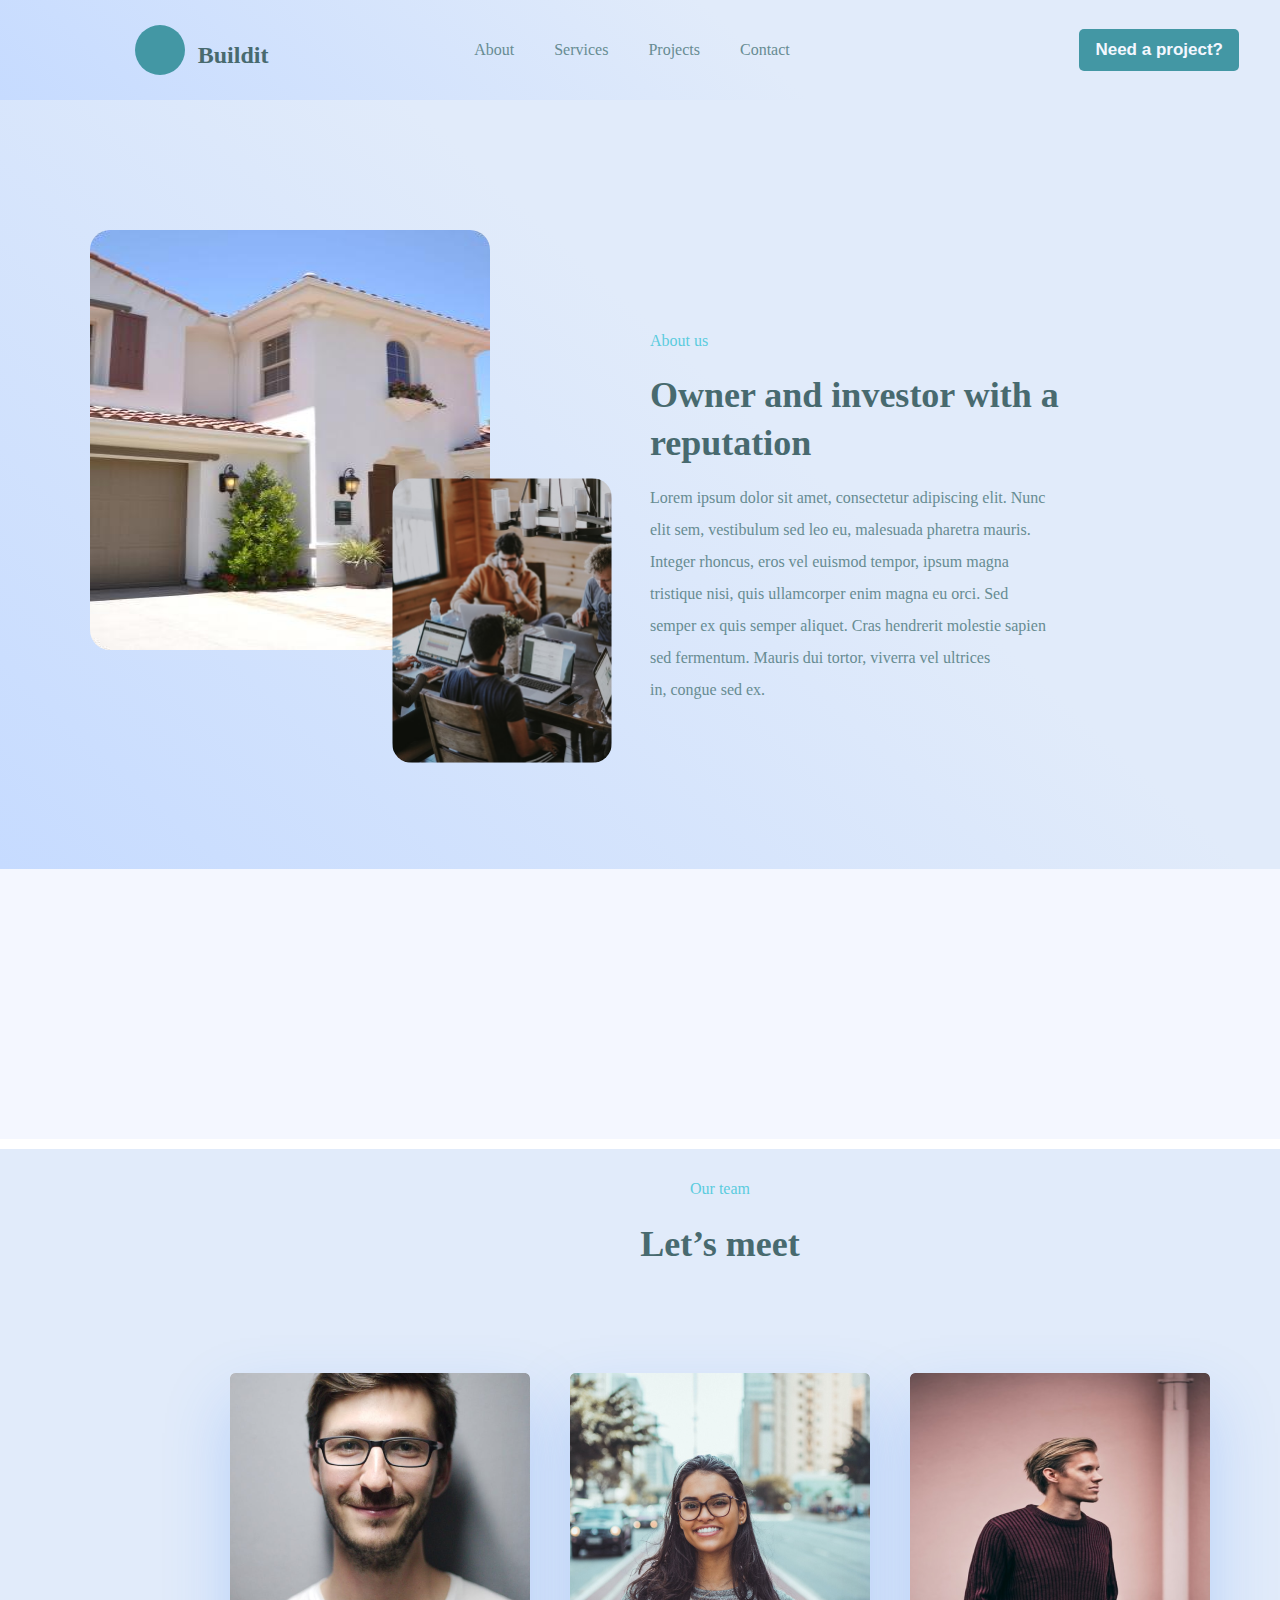
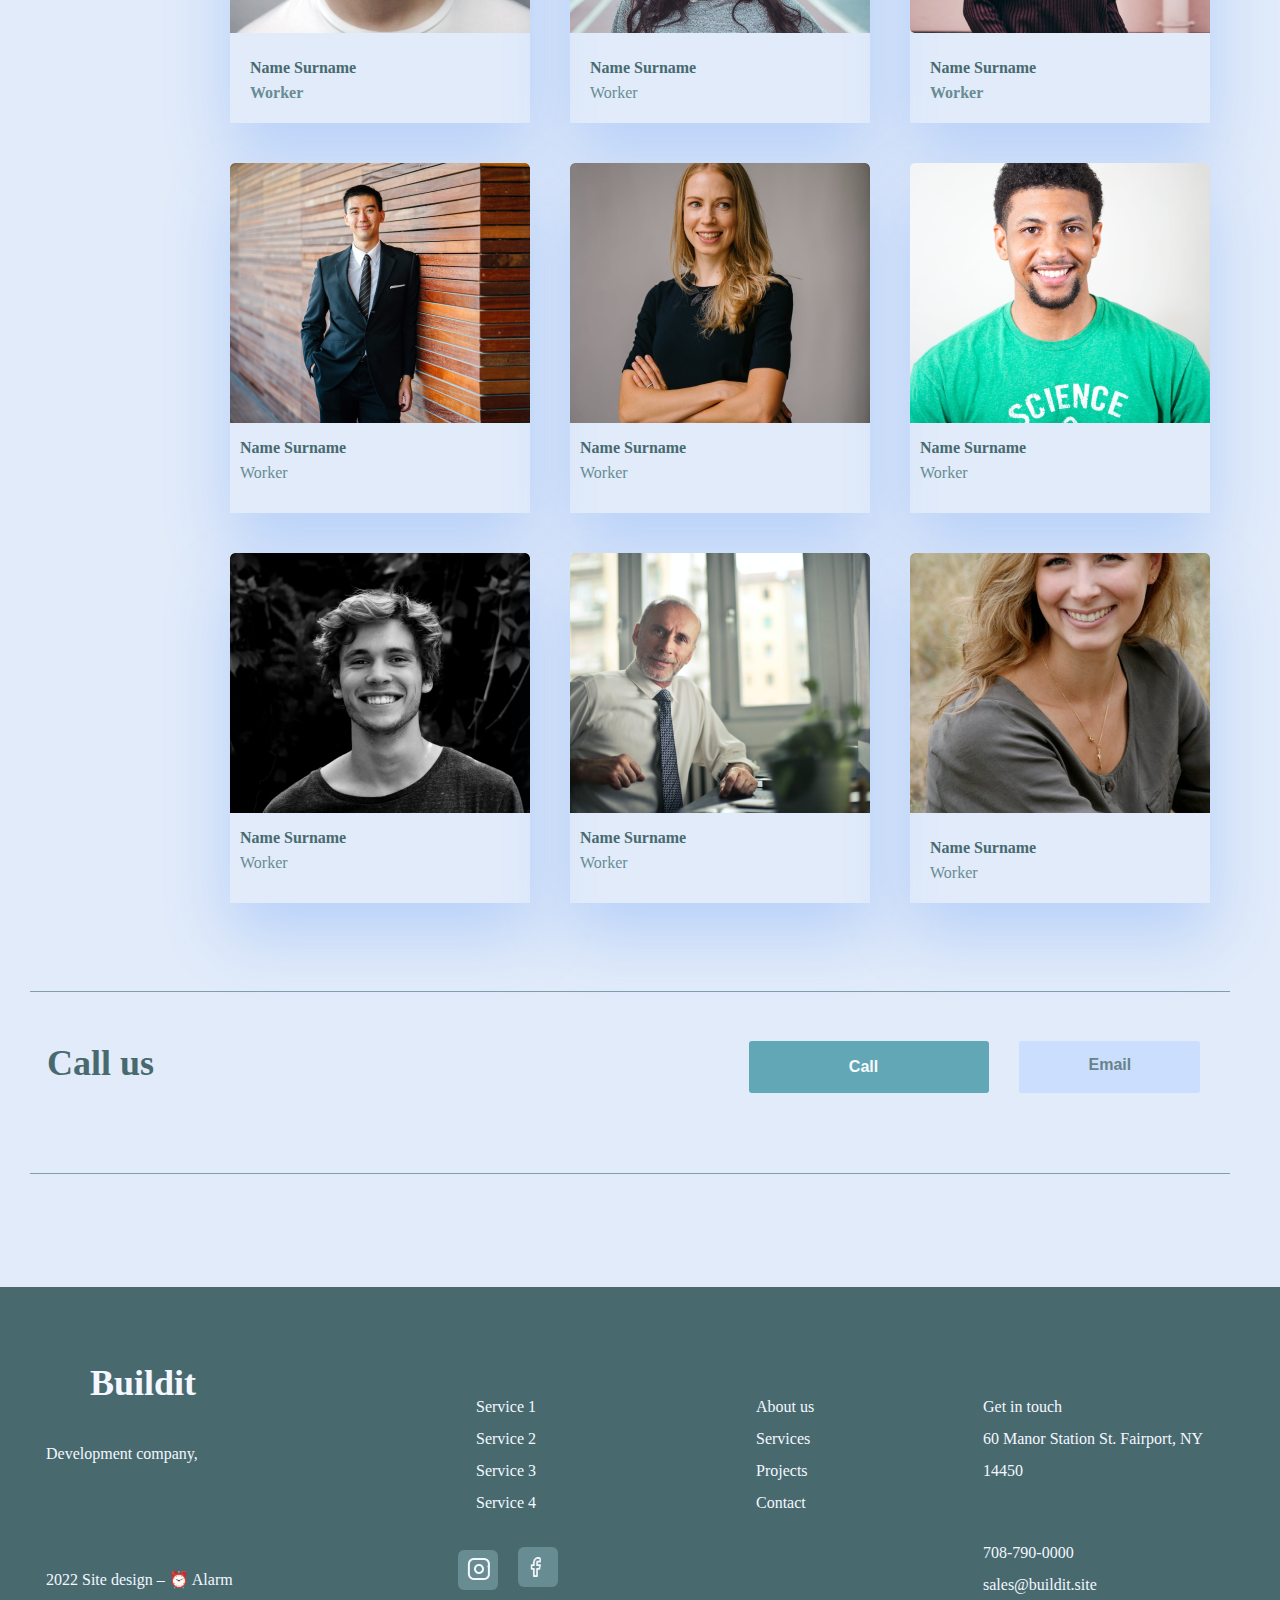
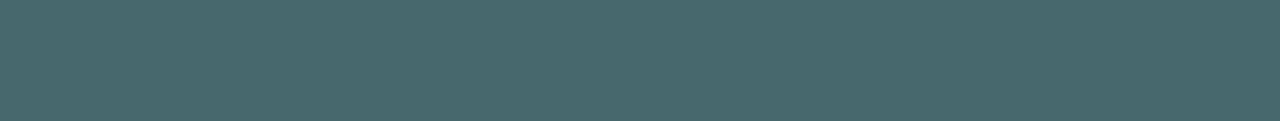
==== web-site1/index.html @ 74f8d7b0 "myfirstcommit" ====
<!DOCTYPE html>
<html lang="en">

<head>
    <meta charset="UTF-8">
    <meta http-equiv="X-UA-Compatible" content="IE=edge">
    <meta name="viewport" content="width=device-width, initial-scale=1.0">
    <title>web-site</title>
    <link rel="stylesheet" href="style.css">

</head>

<body>


    <div class="bg">
        <header>
            <div class="logo">
                <div class="ball">


                    <h2>Buildit</h2>
                </div>
            </div>
            <nav>
                <ul>
                    <li><a href="#">About</a></li>
                    <li><a href="#">Services</a></li>
                    <li><a href="#">Projects</a></li>
                    <li><a href="#">Contact</a></li>
                </ul>
            </nav>
            <button>
                <a href="#">
                    <h3>Need a project?</h3>
                </a>
            </button>
        </header>
        <div class="Hero">
            <div class="imags">
                <img src="./folder-img/1.jpg" alt="img" class="img-1">
                <img src="./folder-img/Rectangle 151.png" alt="img" class="img-2">
            </div>


        </div>
        <div class="text">
            <h3>About us</h3>
            <h2>Owner and investor with a <br> reputation</h2>
            <p> Lorem ipsum dolor sit amet, consectetur adipiscing elit. Nunc <br> elit sem,
                vestibulum sed leo eu, malesuada pharetra mauris. <br> Integer rhoncus, eros vel
                euismod tempor, ipsum magna <br> tristique nisi, quis ullamcorper enim magna eu orci.
                Sed <br> semper ex quis semper aliquet. Cras hendrerit molestie sapien <br> sed
                fermentum. Mauris dui tortor, viverra vel ultrices <br> in, congue sed ex.</p>

        </div>
    </div>


  

    <div class="bg4">


    </div>

    <div class="bg5">
        <div class="team">
            <div class="texts">
                <h3>Our team</h3>

                <h2>Let’s meet</h2>

            </div>
            <div class="cards">
                <div class="row">
                    <div class="card1">
                        <img src="./folder-img/Photo (1).png" alt="img" class="img-card1">

                        <div class="text-card1">
                            <h3>Name Surname</h3>
                            <p>
                            <h4>Worker</h4>
                            </p>

                        </div>

                    </div>


                    <div class="card2">
                        <img src="./folder-img/Photo.png" alt="img" class="img-card2">

                        <div class="text-card2">
                            <h3>Name Surname</h3>

                            <p>
                            <h4>Worker</h4>
                            </p>
                        </div>
                    </div>

                    <div class="card3">
                        <img src="./folder-img/Photo (2).png" alt="img" class="img-card3">

                        <div class="text-card3">
                            <h3>Name Surname</h3>
                            <p>
                            <h4>Worker</h4>
                            </p>
                        </div>

                    </div>



                </div>
                <div class="row2">
                    <div class="card4">
                        <img src="./folder-img/Photo (3).png" alt="img" class="img-card4">
                        <div class="text-card4">
                            <h3>Name Surname</h3>

                            <p>
                            <h4>Worker</h4>
                            </p>
                        </div>

                    </div>
                    <div class="card5">
                        <img src="./folder-img/Photo (4).png" alt="img" class="img-card5">
                        <div class="text-card5">
                            <h3>Name Surname</h3>
                            <p>
                            <h4>Worker</h4>

                            </p>
                        </div>
                    </div>
                    <div class="card6">
                        <img src="./folder-img/Photo (5).png" alt="img" class="img-card6">

                        <div class="text-card6">
                            <h3>Name Surname</h3>
                            <p>
                            <h4>Worker</h4>
                            </p>
                        </div>

                    </div>



                </div>
                <div class="row3">

                    <div class="card7">
                        <img src="./folder-img/Photo (6).png" alt="img" class="img-card7">
                        <div class="text-card7">
                            <h3>Name Surname</h3>
                            <p>
                            <h4>Worker</h4>
                            </p>

                        </div>

                    </div>
                    <div class="card8">
                        <img src="./folder-img/Photo (7).png" alt="img" class="img-card8">
                        <div class="text-card8">
                            <h3>Name Surname</h3>
                            <p>
                            <h4>Worker</h4>

                            </p>
                        </div>


                    </div>

                    <div class="card9">
                        <img src="./folder-img/Photo (8).png" alt="img" class="img-card9">

                        <div class="text-card9">
                            <h3>Name Surname</h3>
                            <p>
                            <h4>Worker</h4>
                            </p>
                        </div>
                    </div>
                </div>





            </div>
        </div>
        <div class="cat">

            <div class="text-cat">
                <h2>Call us</h2>
            </div>
            <div class="line">
                <div class="buttons">
                    <button class="btn1">
                        <h3>Call</h3>

                    </button>
                    <button class="btn2">
                        <h3>Email</h3>
                    </button>



                </div>
            </div>




            <div class="line2"></div>


        </div>
    </div>
    </div>

    <script src="./script.js"></script>
</body>

<footer>
    <div class="text-inputs">
        <div class="text-input1">
            <h2>Buildit</h2>





        </div>











        <div class="text-input-container">


            <div class="text-input2">

                <div class="text-devlop">
                    <h3>Development company,<br> 2022 Site design – ⏰ Alarm</h3>
                </div>

                <div class="button-container">
                    <button class="button1">
                        <div class="button-card">

                            <img src="./folder-img/Vector (29).png" alt="" class="vector1">
                            <img src="./folder-img/Vector (31).png" alt="" class="vector3">

                        </div>
                        <img src="./folder-img/Vector (30).png" alt="" class="vector2">


                    </button>
                    <div class="button2">
                        <div class="container">
                            <img src="./folder-img/Vector (32).png" alt="" class="vector-button2">
                        </div>

                    </div>


                </div>



                <div class="text-input">
                    <div class="paraghrap-container1">
                        <p><a href="#">Service 1</a></p>
                        <p><a href="#">Service 2</a></p>
                        <p><a href="#">Service 3</a></p>
                        <p><a href="#">Service 4</a></p>
                    </div>


                </div>







                <div class="textinput3">
                    <div class="paraghrap-container2">
                        <p><a href="#">About us</a></p>
                        <p><a href="#">Services</a></p>
                        <p><a href="#">Projects</a></p>
                        <p><a href="#">Contact</a></p>
                    </div>

                </div>


                <div class="textinput4">
                    <div class="paraghrap-container3">
                        <p><a href="#">Get in touch</a></p>
                        <p><a href="#">60 Manor Station St. Fairport, NY 14450</a></p>
                        <p>
                            <a href="#">
                                <h3>708-790-0000 <br> sales@buildit.site</h3>
                            </a>
                        </p>



                    </div>
                </div>


            </div>



        </div>

    </div>


</footer>


</html>



































































<script src="./script.js"></script>
</body>

</html>
---- web-site1/style.css ----
*{ 
  margin: 0;
  padding: 0;
  box-sizing: border-box; 
  font-family: "poppins" sans-serif;
  list-style: none;
  text-decoration: none;
}

.bg{
 background: linear-gradient(42.43deg, #C6DBFF 0%, #E1EBFA 52.25%);
 width: 1440px;
height: 869px;
left: 1px;

}
header{
 height: 100px;
  background: white;
  display: flex;
  justify-content: space-around;
  align-items: center;
  background: linear-gradient(42.43deg, #C6DBFF 0%, #E1EBFA 52.25%);
 

}
.ball{
 width: 50px;
 height: 50px;
 background-color:rgba(67, 151, 164, 1) ;
 border-radius: 100%;
  padding: 8px;
  
  

}

.ball h2{
 margin: auto 55px;
  color:  rgba(72, 106, 111, 1);
  font-size: 24px;
  font-weight: 700;
  line-height: 44px;
  cursor: pointer;background: linear-gradient(42.43deg, #C6DBFF 0%, #E1EBFA 52.25%);

  

} 

ul{
 display: flex;
}

ul li a{
 
 padding: 0 20px;
 color:  rgba(103, 140, 146, 1);
 font-weight: 500;
 font-size: 16px;
 line-height: 32px;
 
 
 
}

header button{
  background: linear-gradient(0deg, #4397A4, #4397A4),
linear-gradient(104.26deg, rgba(67, 151, 164, 0.2) 0.88%, rgba(91, 204, 222, 0.2) 99.89%);
width:  160px;
height:  42px;
border-radius: 5px;
border: none;
cursor: pointer;
margin-right: 66px;

}


header button h3{
 
font-size: 17px;
font-weight: 700;
color: rgba(244, 247, 255, 1);
line-height: 22px;

}

.Hero{
 display: block;
 width:  200px;
height:  229px;
top: 44px;
left: 120px;
padding: 20px;
gap: 60px;

}



.Hero .imags .img-1 {
 width: 400px;
 height: 420px;
 border-radius: 20px;
 margin-top: 10px;
 margin-left: 70px;
   

 

}

.Hero .imags .img-2{
 position: absolute;
 width: 220px;
 height: 285px;
 top: 278px;
 left: 392px;
 margin-top: 200px;
 border-radius: 20px;
 
}

.imags{
 margin-top: 100px;
}

.text{
 width: 570px;
 height: 432px;
 margin: auto 650px;
 position: absolute;
 
 
}
.text h3{
 height: 32px;
 font-weight: 500;
 font-size: 16px;
 line-height: 23px;
 color: rgba(91, 204, 222, 1);

}

.text h2{
 
 font-weight: 700;
 font-size: 36px;
 line-height: 48px;
 color: rgba(72, 106, 111, 1);
 margin-top: 10px;
 

 
 
}

.text p {
 width: 480px;
 height: 224px;
 font-weight: 500;
 font-size: 16px;
 line-height: 32px;
 color: rgba(103, 140, 146, 1);
 margin-top: 15px;
 
 
}



.bg4{
  width: 1440px;
height: 270px;
top: 869px;
left: 1px;
background: rgba(244, 247, 255, 1);


}

.logos .logo5{
  margin-right: 90px;
  
}

.bg5{
  width: 1440px;
height: 1738px;
top: 1738px;
left: 1px;
background: rgba(225, 235, 250, 1);

}

.team{
  width:  (200px);
height:  (524px);
top: 1821px;
left: 120px;
gap: 40px;

}





.texts{
  width: 507px;
  height: 84px;
  gap: 4px;
  margin: auto;
  margin-top: 10px;
  
}

.texts h3{
  font-weight: 500;
  font-size: 16px;
  line-height: 80px;
  text-align: center;
  color: rgba(91, 204, 222, 1);

    
}

.texts  h2{
  font-weight: 700;
  font-size: 36px;
  line-height: 30px;
  text-align: center ; 
 color: rgba(72, 106, 111, 1);
}


.cards{
  width:  (1,200px);
height: (1,170px);
margin-top: 120px;                                                                    


}

.cards .row{
  display: flex;
  justify-content: center;
  width:  (1,020px);
height:  (390px);
padding: 20px;
gap: 40px;

}

.card1{
  width: 300px;
  height: 350px;
  box-shadow: 0px 30px 60px 0px rgba(59, 130, 246, 0.25);

}

.img-card1{
  width: 300px;
  height: 260px;
  top: 3px;
  border-radius: 5px 5px 0px 0px;
}

.card2{
  width: 300px;
  height: 350px;
  box-shadow: 0px 30px 60px 0px rgba(59, 130, 246, 0.25);

}

.img-card2{
  width: 300px;
  height: 260px;
  top: 3px;
  border-radius: 5px 5px 0px 0px
}


.card3{
  width: 300px;
  height: 350px;
  box-shadow: 0px 30px 60px 0px rgba(59, 130, 246, 0.25);
}


.img-card3{
  width: 300px;
  height: 260px;
  top: 3px;
  border-radius: 5px 5px 0px;
}

.text-card1{
  width: 300px;
  height: 87px;
  top: 263px;
  padding: 20px;
  gap: 5px;
}

.text-card1 h3{
  width: 214px;
  height: 20px;
  font-weight: 700;
  font-size: 16px;
  line-height: 22px;
  color: rgba(72, 106, 111, 1);
}

.text-card1  h4 {
  width: 260px;
  height: 20px;
  font-weight: 500px;
  font-size: 16px;
  line-height: 32px; 
  color: rgba(103, 140, 146, 1);
}

.text-card2{
  width: 300px;
  height: 87px;
  top: 263px;
  padding: 20px;
  gap: 5px;

}

.text-card2 h3{
  width: 214px;
  height: 20px;
  font-weight: 700;
  font-size: 16px;
  line-height: 22px;
  color: rgba(72, 106, 111, 1);
}

.text-card2 h4{
  width: 260px;
  height: 20px;
  font-weight: 500;
  font-size: 16px;
  line-height: 32px;
  color:rgba(103, 140, 146, 1);
}

.text-card3{
  width: 300px;
  height: 87px;
  top: 265px;
  padding: 20px;
  gap: 5px;
}

.text-card3 h3{
  width: 214px;
  height: 20px;
  font-weight: 700;
  font-size: 16px;
  line-height: 22px;
  color:  rgba(72, 106, 111, 1);

}

.text-card3 h4{
  width: 260px;
  height: 20px;
  font-weight: 500px;
  font-size: 16px;
  line-height: 32px;
  color: rgba(103, 140, 146, 1);
}




.cards .row2{
  display: flex;
  justify-content: center;
  width:  (1,020px);
height:  (390px);
padding: 20px;
gap: 40px;

}


.card4{
  width: 300px;
height: 350px;
box-shadow: 0px 30px 60px 0px rgba(59, 130, 246, 0.25);


}

.img-card4{
  width: 300px;
  height: 260px;
  top: 3px;
  border-radius: 5px 5px 0px 0px;  

  
}

.text-card4 h3{
width: 214px;
height: 20px;
font-weight: 700;
font-size: 16px;
 line-height: 22px;
 color: rgba(72, 106, 111, 1);
 padding: 10px;
}


.text-card4 h4{
  width: 260px; 
  height: 20px;
  font-weight: 500;
  font-size: 16px;
  line-height: 32px;
  color:rgba(103, 140, 146, 1) ;
  padding: 10px;
}


.card5{
  width: 300px;
  height: 350px;
  box-shadow: 0px 30px 60px 0px rgba(59, 130, 246, 0.25);

}

.img-card5{
  width: 300px;
  height: 260px;
  top: 3px;
  border-radius: 5px 5px 0px 0px;
}

.text-card5 h3{
  width: 214px;
  height: 20px;
  font-weight: 700;
  font-size: 16px;
  line-height: 22px;
    color: rgba(72, 106, 111, 1);
    padding: 10px;

}


.text-card5 h4{
  width: 260px;
  height: 20px;
  font-weight: 500;
  font-size: 16px;
  line-height: 32px;
  color: rgba(103, 140, 146, 1);
  padding: 10px;
}


.card6{
  width: 300px;
  height: 350px;
  box-shadow: 0px 30px 60px 0px rgba(59, 130, 246, 0.25);

}



.img-card6{
  width: 300px;
  height: 260px;
  top: 3px;
  border-radius: 5px 5px 0px 0px;  

  
}


.text-card6 h3{
  width: 214px;
  height: 20px;
  font-weight: 700;
  font-size: 16px;
  line-height: 22px;
    color: rgba(72, 106, 111, 1);
    padding: 10px;
}

.text-card6 h4{
  width: 260px;
  height: 20px;
  font-weight: 500;
  font-size: 16px;
  line-height: 32px;
  color: rgba(103, 140, 146, 1);
  padding: 10px
}






.row3{
  display: flex;
  justify-content: center;
  width: (700px);
height:  (690px);
padding: 20px;
gap: 40px;

}


.card7{
  width: 300px;
  height: 350px;
  box-shadow: 0px 30px 60px 0px rgba(59, 130, 246, 0.25);

}


.img-card7{
  width: 300px;
  height: 260px;
  top: 3px;
  border-radius: 5px 5px 0px 0px;  

}

.text-card7 h3{

width: 214px;
  height: 20px;
  font-weight: 700;
  font-size: 16px;
  line-height: 22px;
    color: rgba(72, 106, 111, 1);
    padding: 10px;
}

.text-card7 h4{
  width: 260px;
  height: 20px;
  font-weight: 500;
  font-size: 16px;
  line-height: 32px;
  color: rgba(103, 140, 146, 1);
  padding: 10px
}



.card8{
  width: 300px;
  height: 350px;
  box-shadow: 0px 30px 60px 0px rgba(59, 130, 246, 0.25);

}

.img-card8{
  width: 300px;
  height: 260px;
  top: 3px;
  border-radius: 5px 5px 0px 0px; 
}

.text-card8 h3{
  width: 214px;
  height: 20px;
  font-weight: 700;
  font-size: 16px;
  line-height: 22px;
    color: rgba(72, 106, 111, 1);
    padding: 10px;
}

.text-card8 h4{
  width: 260px;
  height: 20px;
  font-weight: 500;
  font-size: 16px;
  line-height: 32px;
  color: rgba(103, 140, 146, 1);
  padding: 10px
}


.card9{
  width: 300px;
  height: 350px;
  box-shadow: 0px 30px 60px 0px rgba(59, 130, 246, 0.25);

}

.img-card9{
  width: 300px;
  height: 260px;
  top: 3px;
  border-radius: 5px 5px 0px 0px; 
}


.text-card9{
  width:  (300px);
height:  (87px);
top: 263px;
padding: 20px;
gap: 5px;

}

.text-card9 h3{
  width: 214px;
  height: 20px;
  font-weight: 700;
  font-size: 16px;
  line-height: 22px;
    color: rgba(72, 106, 111, 1);
    

}

.text-card9 h4{
  width: 260px;
  height: 20px;
  font-weight: 500;
  font-size: 16px;
  line-height: 32px;
  color: rgba(103, 140, 146, 1);
 
}


.cat{
  width: 1200px;
  height: 190px;

}


.text-cat h2{
  width: 680px;
  height: 48px;
  top: 77px;
  font-weight: 700;
  font-size: 36px;
  line-height: 280px;
  color: rgba(72, 106, 111, 1);
  margin-left: 47px;
 
  
}

.buttons{
  display: flex ;
  justify-content: flex-end;
  text-align: center;
  margin-top: 20px;
  cursor: pointer;
  
}

.line{
  width: 1200px;
  height: 1px;
  margin-left: 30px;
  opacity: 80%;
  background: rgba(103, 140, 146, 1);
}


.btn1{
  width: 240px;
  height: 52px;
  background: rgba(67, 151, 164, 1);
  border-radius: 3px;
  border: none;
  margin-top: 50px;
  cursor: pointer;


}

.btn1 h3{
  width: 229px;
  height: 22px;
  font-weight: 700;
  font-size: 16px;
  line-height: 22px;
  text-align: center;
   color: #fff;

}





.btn2{
  width: 181px;
  height: 52px;
  border-radius: 3px;
  border: none;
  background:rgba(198, 219, 255, 1) ;
  margin: 30px;
  margin-top: 50px;
  cursor: pointer;
 
}

.btn2 h3{
  width: 42px;
  height: 22px;
  font-weight: 700;
  font-size: 16px;
color: rgba(72, 106, 111, 1);

 margin: auto ;
  
}

.line2{
  width: 1200px;
  top: 189px;
  height: 1px;
  opacity: 80%;
  background: rgba(103, 140, 146, 1);
  margin-left: 30px;
  margin-top: 181px;
}



footer{
  width: 1200px;
  height: 256px;
  top: 3565px;
  left: 120px;
}



.text-inputs{
  width: 1440px;
  height: 434px;
  background: linear-gradient(0deg, #486A6F, #486A6F),
  linear-gradient(84.81deg, rgba(72, 106, 111, 0.2) 0%, rgba(67, 151, 164, 0.2) 100%);
  
}

.text-input1{
  width: 155px;
  height: 44px;
 text-align: left;
  font-size: 24px;
  font-weight: 700;
  line-height: 192px;
  color: rgba(244, 247, 255, 1);
  margin-left: 90px;
}


.button-container{

  display: flex;
  justify-content: center;
  align-items: center;
  width: 140px;
  height: 167px;
  top: 158px;
  left: 349px;
  gap: 20px;

  
}

.button-container .button1{

  width: 40px;
  height: 40px;
  border-radius: 6px;
  background: rgba(103, 140, 146, 1);
  border: none;
  margin-top: 190px;
  margin-left: 204px;
 

  

  
}


.button-container .button2{
  width: 40px;
  height: 40px;
  border-radius: 6px;
  background: rgba(103, 140, 146, 1);
  border: none;
  margin-top: 184px;
 
  

  
}


.button-card{
  width: 42px;
  height: 1px;
  top: 8px;
  left: 8px;
  line-height: 25px;
  padding-left: 12px;
 
  

}

.vector1-card1 {
  width: 20px;
  height: 20px;
  top: 2px;
  left: 2px;
  border-radius: 2px;
 
  
 
}


.vector2-card1{
  width: 0.01px;
top: 6.5px;
left: 17.5px;
line-height: 10px;
  
}

.button-card .vector3{
 
top: 6.5px;
left: 17.5px;
border: 2px;
margin-bottom: 6px;
margin-right: 7px;
margin-top: 4px;



}


.Container{
  width: 24px;
  height: 24px;
  top: 8px;
  left: 8px;
 
}


.vector-button2{
 width: 11px;
  height: 20px;
  border-radius: 2px;
  margin-left: 12px;
  margin-top: 10px;
  margin-right: 71px;
}


.text-input-container{
  width: 852px;
  height: 216px;
  margin: auto 100px;
  margin-left: 40px;
  margin-top: 60px;
  

}

.text-input2{
  width: 852px;
  height: 178px;
  top: 38px;
  left: 347px;
  display: flex;
  justify-content: space-between;
 
  
  
 
}


.text-input2 a{
  color: rgba(244, 247, 255, 1);
     text-align: center;
} 

.paraghrap-container1 {
  width: 248px;
  height: 178px;
  top: 38px;
  left: 951px;

}

.paraghrap-container1 p a{
  width: 68px;
  height: 32px;
  font-weight: 500;
  font-size: 16px;
  line-height: 32px;
  color: rgba(244, 247, 255, 1);
}

.paraghrap-container2{
  width: 124px;
  height: 108px;
  top: 38px;
  left: 695px;
  margin-left: 32px;

}


.paraghrap-container2 p a{
  width: 68px;
  height: 32px;
  font-weight: 500;
  font-size: 16px;
  line-height: 32px;
  color: rgba(244, 247, 255, 1);
}


.paraghrap-container3{
  width: 248px;
  height: 178px;
  top: 38px;
  left: 951px;
  margin-left: 103px;


}

.paraghrap-container3 p a{
  width: 248px;
  height: 64px;
  font-weight: 500;
  font-size: 16px;
  line-height: 32px;
}

.paraghrap-container3  h3{
  width: 248px;
  height: 64px;
  font-weight: 500;
  font-size: 16px;
  line-height: 32px;
  margin-top: 50px;
   
}

.text-devlop h3{
  width: 290px;
  height: 160px;
  top: 52px;
  font-weight: 500;
  font-size: 16px;
  line-height: 126px;
  color: rgba(244, 247, 255, 1);
  text-align: left;
  margin-left: 6px;
}
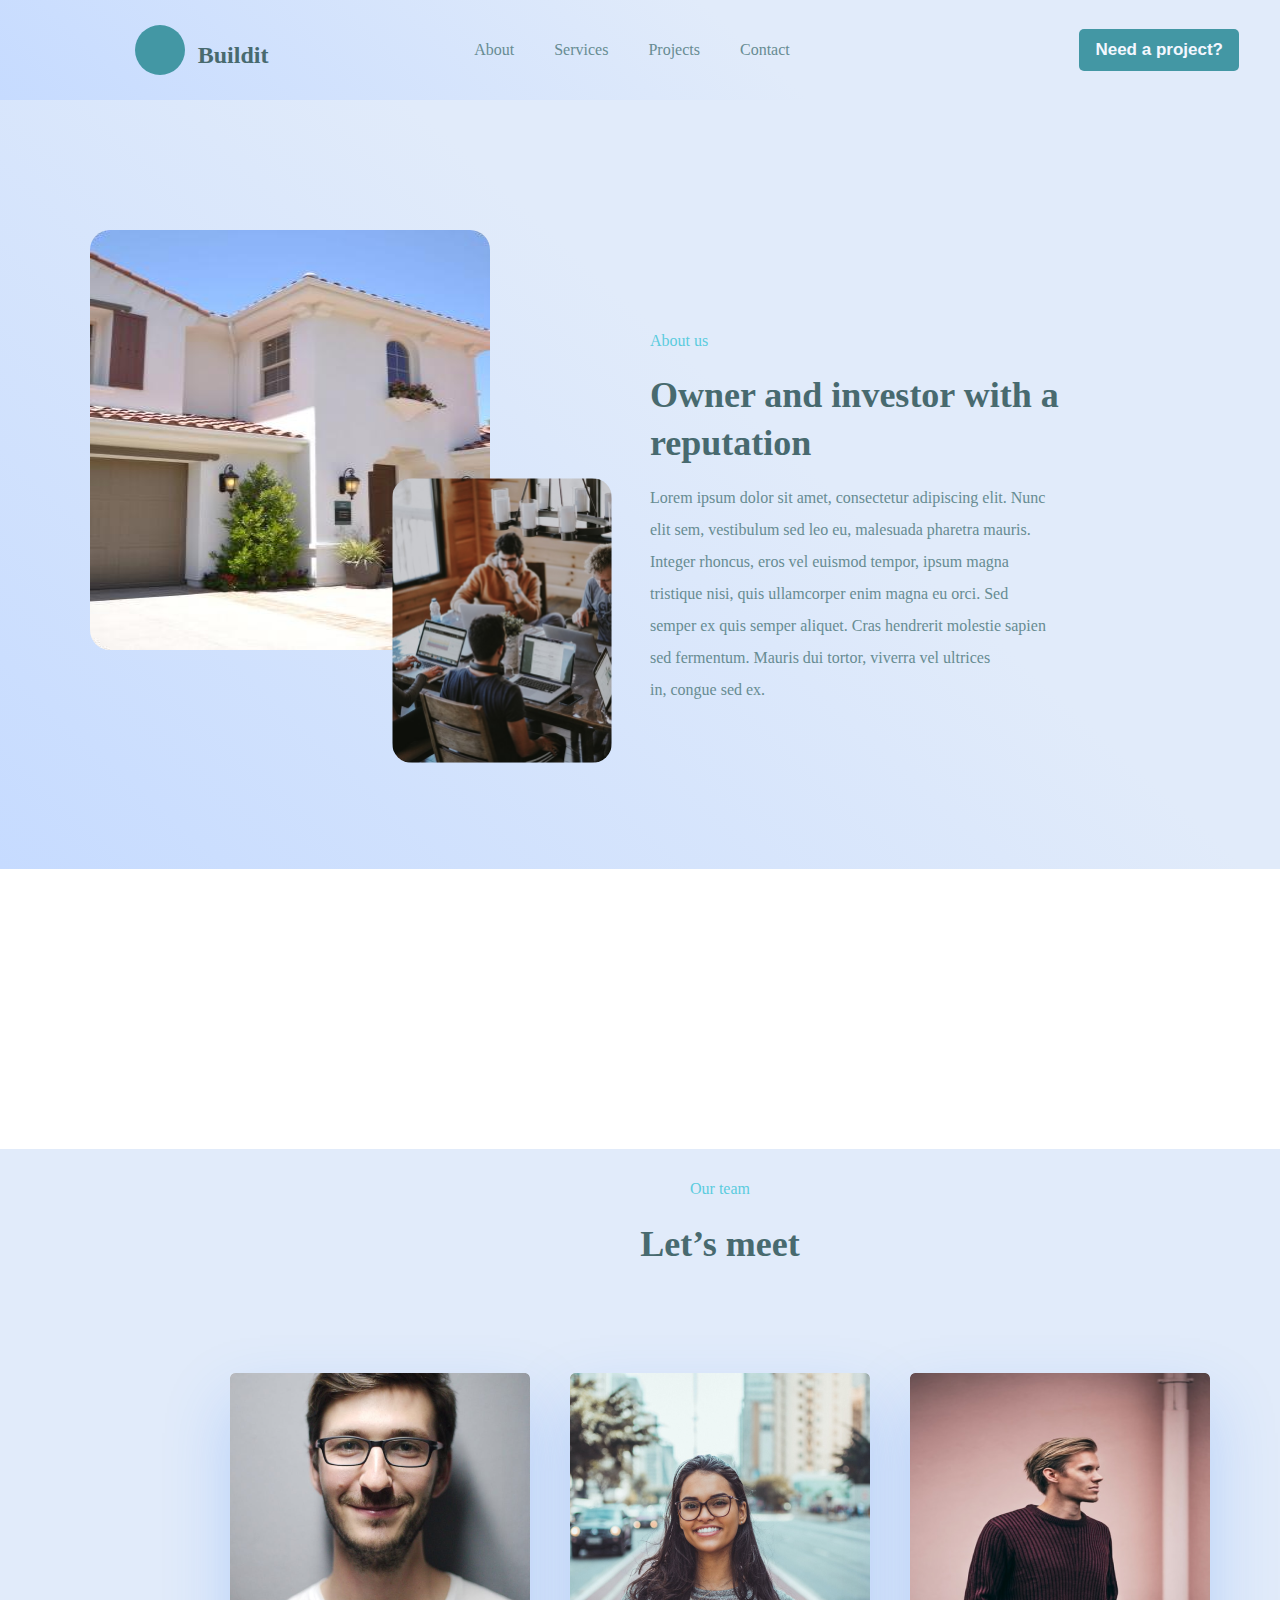
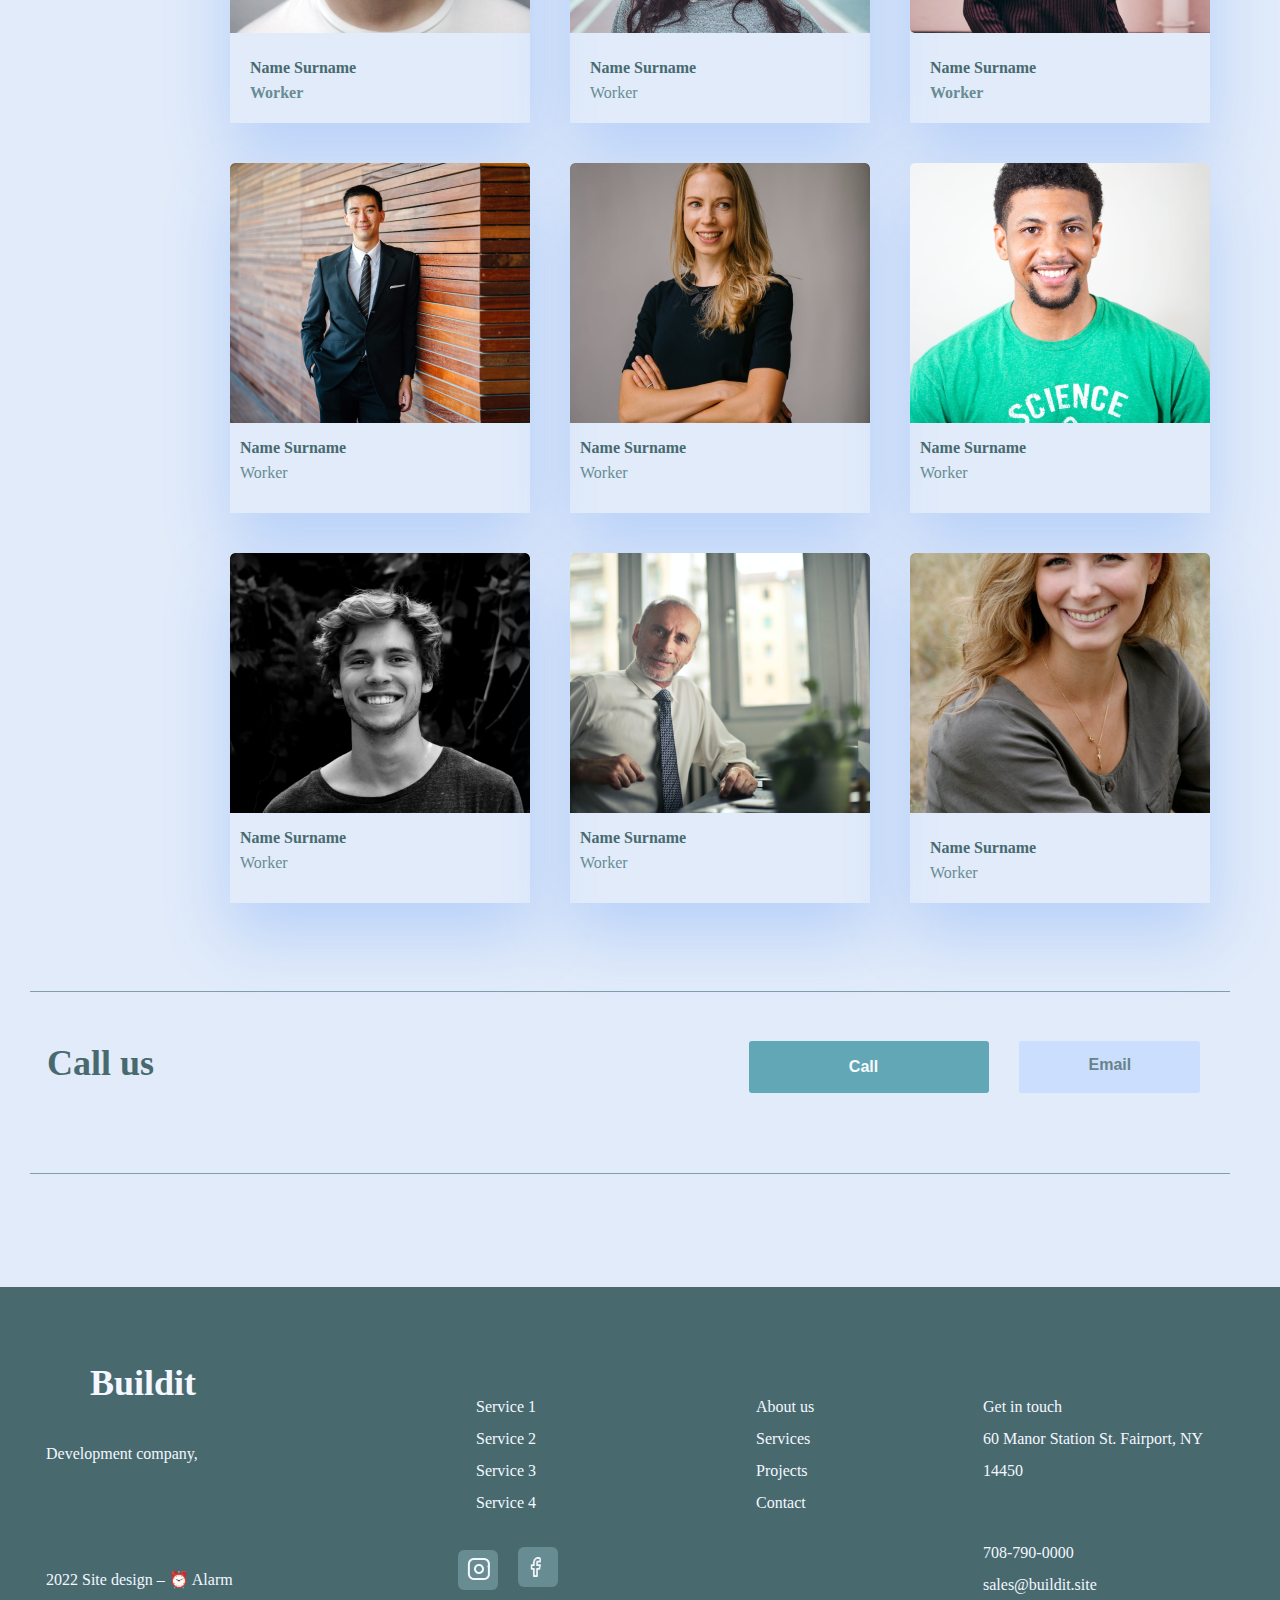
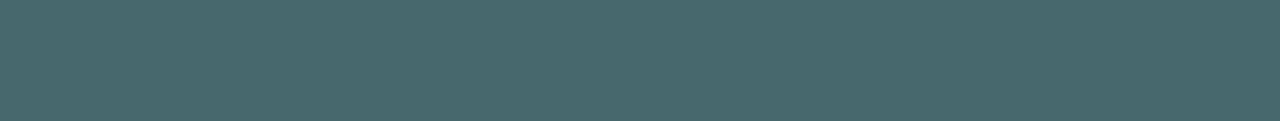
==== commit 4bb993cb: "mynewcommit" ====
--- a/web-site1/index.html
+++ b/web-site1/index.html
@@ -1,4 +1,4 @@
-<!DOCTYPE html>
+                                                                                    <!DOCTYPE html>
 <html lang="en">
 
 <head>
--- a/web-site1/style.css
+++ b/web-site1/style.css
@@ -174,7 +174,7 @@
 height: 270px;
 top: 869px;
 left: 1px;
-background: rgba(244, 247, 255, 1);
+background-color: #fff;
 
 
 }
@@ -665,7 +665,7 @@
   justify-content: flex-end;
   text-align: center;
   margin-top: 20px;
-  cursor: pointer;
+ cursor: pointer;
   
 }
 
@@ -792,6 +792,7 @@
   border: none;
   margin-top: 190px;
   margin-left: 204px;
+  cursor: pointer;
  
 
   
@@ -807,6 +808,7 @@
   background: rgba(103, 140, 146, 1);
   border: none;
   margin-top: 184px;
+  cursor: pointer;
  
   
 
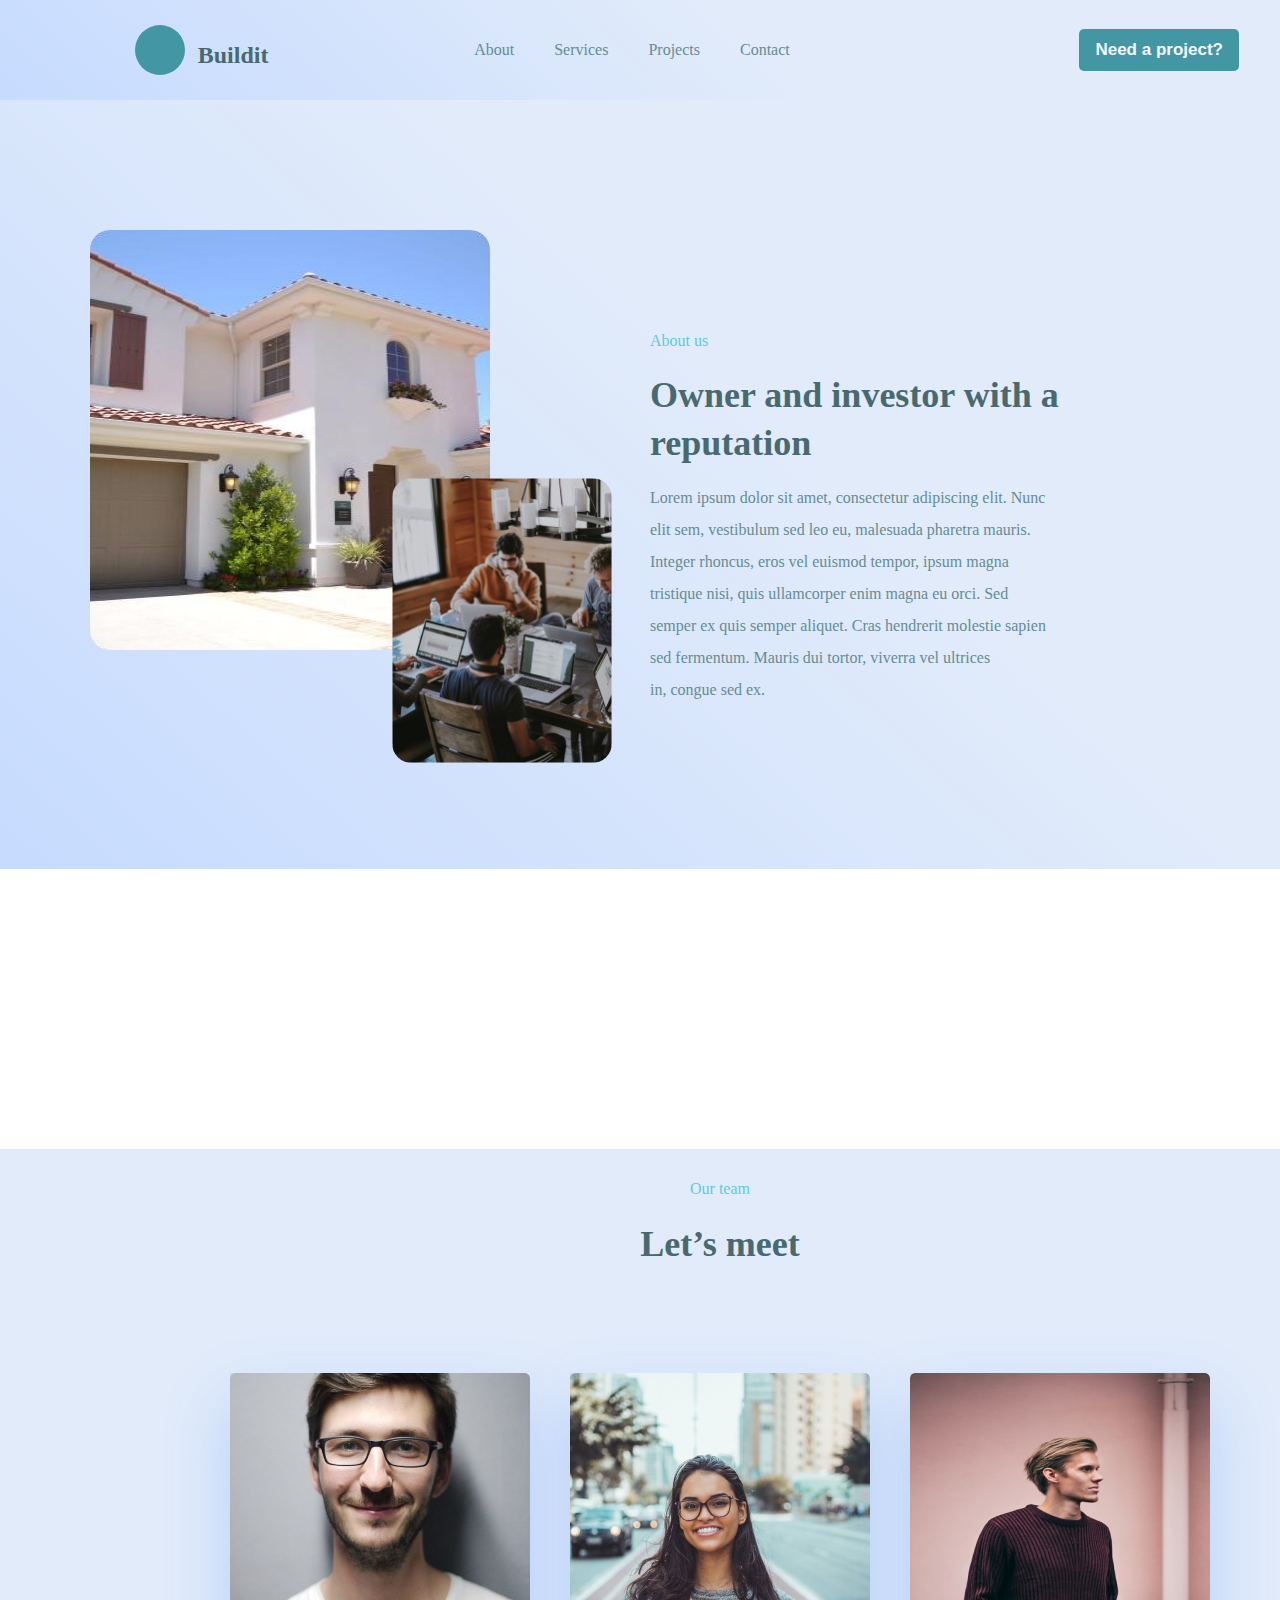
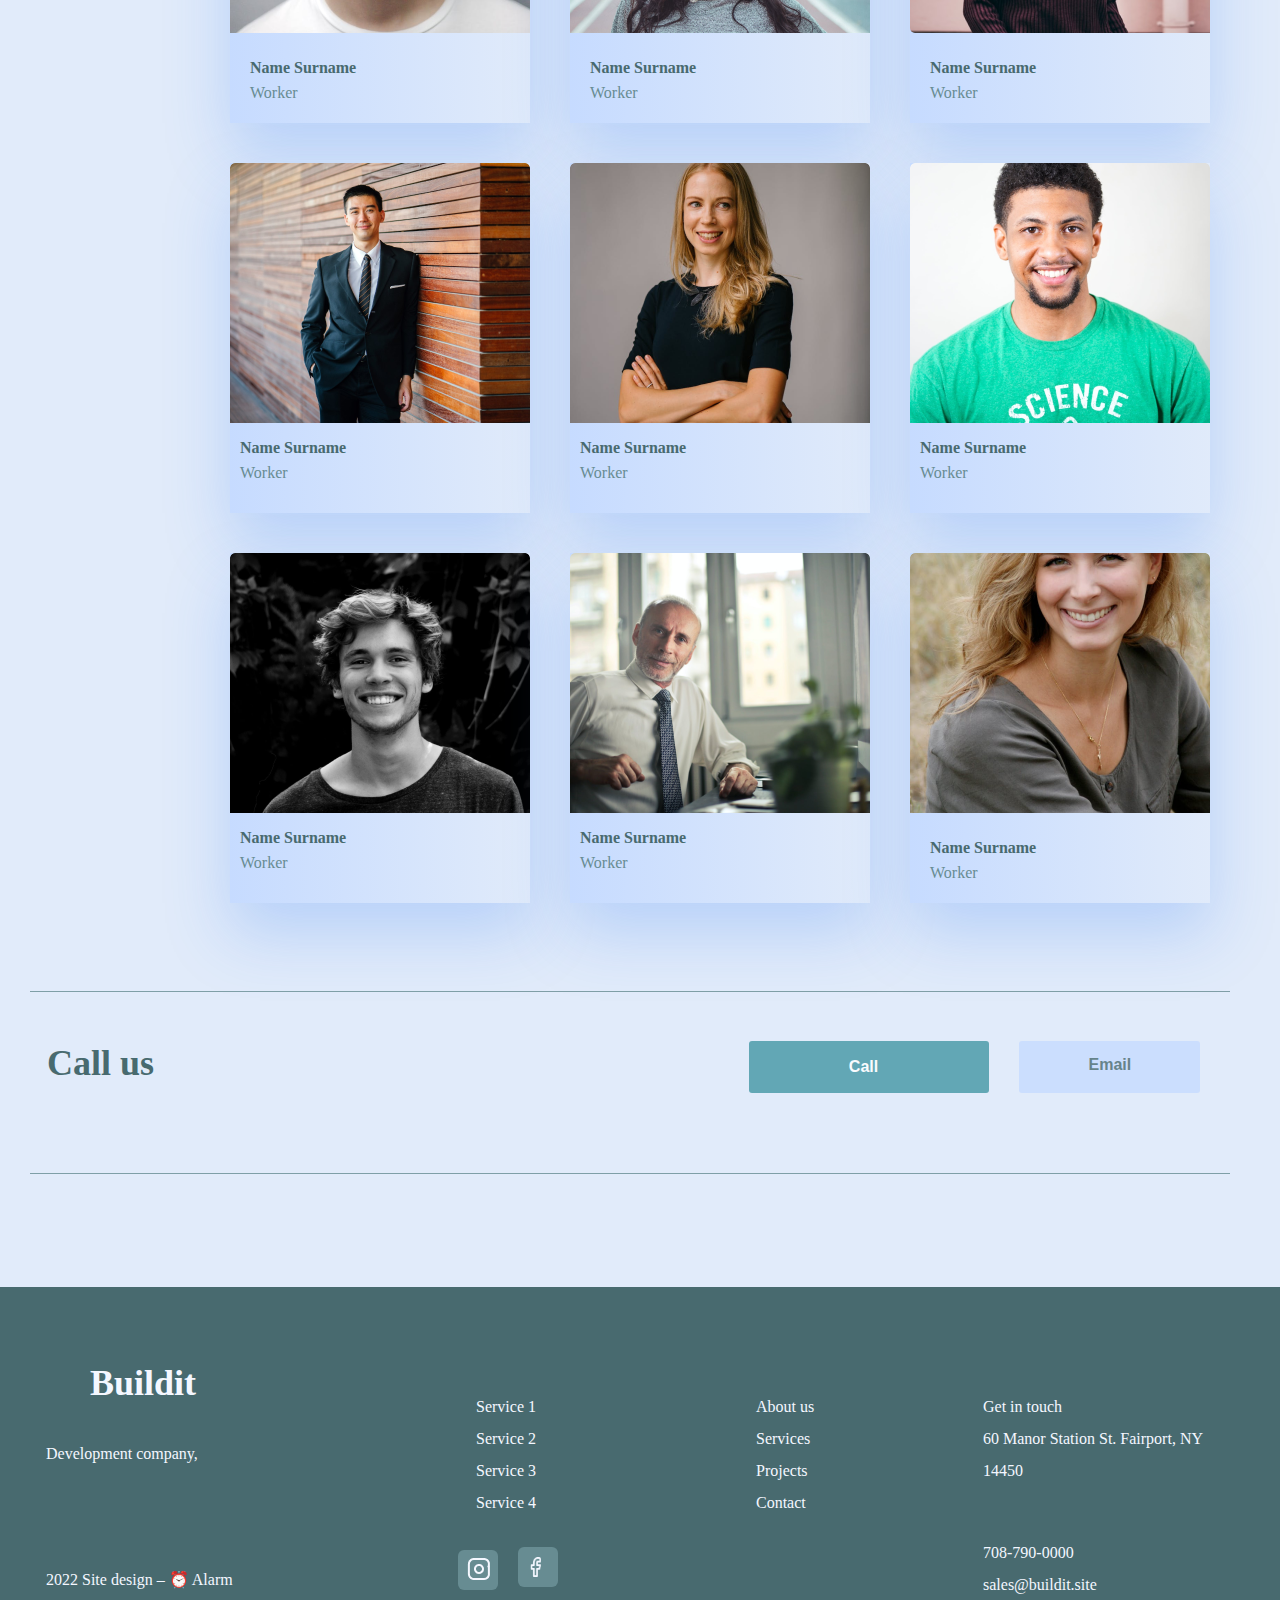
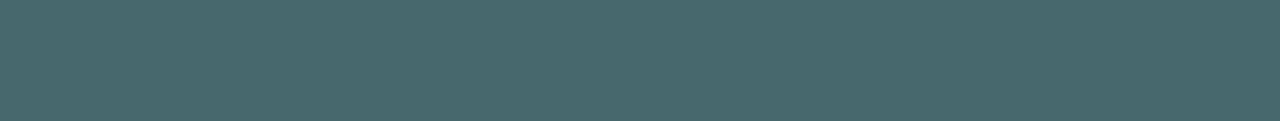
==== commit e9927aea: "mynewcommit" ====
--- a/web-site1/index.html
+++ b/web-site1/index.html
@@ -26,7 +26,7 @@
                 <ul>
                     <li><a href="#">About</a></li>
                     <li><a href="#">Services</a></li>
-                    <li><a href="#">Projects</a></li>
+                    <li><a href="./projects.html">Projects</a></li>
                     <li><a href="#">Contact</a></li>
                 </ul>
             </nav>
@@ -76,56 +76,56 @@
                 <div class="row">
                     <div class="card1">
                         <img src="./folder-img/Photo (1).png" alt="img" class="img-card1">
-
+            
                         <div class="text-card1">
                             <h3>Name Surname</h3>
                             <p>
                             <h4>Worker</h4>
                             </p>
-
-                        </div>
-
-                    </div>
-
-
+            
+                        </div>
+            
+                    </div>
+            
+            
                     <div class="card2">
                         <img src="./folder-img/Photo.png" alt="img" class="img-card2">
-
+            
                         <div class="text-card2">
                             <h3>Name Surname</h3>
-
-                            <p>
-                            <h4>Worker</h4>
-                            </p>
-                        </div>
-                    </div>
-
+            
+                            <p>
+                            <h4>Worker</h4>
+                            </p>
+                        </div>
+                    </div>
+            
                     <div class="card3">
                         <img src="./folder-img/Photo (2).png" alt="img" class="img-card3">
-
+            
                         <div class="text-card3">
                             <h3>Name Surname</h3>
                             <p>
                             <h4>Worker</h4>
                             </p>
                         </div>
-
-                    </div>
-
-
-
+            
+                    </div>
+            
+            
+            
                 </div>
                 <div class="row2">
                     <div class="card4">
                         <img src="./folder-img/Photo (3).png" alt="img" class="img-card4">
                         <div class="text-card4">
                             <h3>Name Surname</h3>
-
-                            <p>
-                            <h4>Worker</h4>
-                            </p>
-                        </div>
-
+            
+                            <p>
+                            <h4>Worker</h4>
+                            </p>
+                        </div>
+            
                     </div>
                     <div class="card5">
                         <img src="./folder-img/Photo (4).png" alt="img" class="img-card5">
@@ -133,27 +133,27 @@
                             <h3>Name Surname</h3>
                             <p>
                             <h4>Worker</h4>
-
+            
                             </p>
                         </div>
                     </div>
                     <div class="card6">
                         <img src="./folder-img/Photo (5).png" alt="img" class="img-card6">
-
+            
                         <div class="text-card6">
                             <h3>Name Surname</h3>
                             <p>
                             <h4>Worker</h4>
                             </p>
                         </div>
-
-                    </div>
-
-
-
+            
+                    </div>
+            
+            
+            
                 </div>
                 <div class="row3">
-
+            
                     <div class="card7">
                         <img src="./folder-img/Photo (6).png" alt="img" class="img-card7">
                         <div class="text-card7">
@@ -161,9 +161,9 @@
                             <p>
                             <h4>Worker</h4>
                             </p>
-
-                        </div>
-
+            
+                        </div>
+            
                     </div>
                     <div class="card8">
                         <img src="./folder-img/Photo (7).png" alt="img" class="img-card8">
@@ -171,16 +171,16 @@
                             <h3>Name Surname</h3>
                             <p>
                             <h4>Worker</h4>
-
-                            </p>
-                        </div>
-
-
-                    </div>
-
+            
+                            </p>
+                        </div>
+            
+            
+                    </div>
+            
                     <div class="card9">
                         <img src="./folder-img/Photo (8).png" alt="img" class="img-card9">
-
+            
                         <div class="text-card9">
                             <h3>Name Surname</h3>
                             <p>
--- a/web-site1/style.css
+++ b/web-site1/style.css
@@ -986,3 +986,364 @@
   text-align: left;
   margin-left: 6px;
 }   
+
+
+
+
+
+
+/*projects*/
+
+
+
+
+ 
+ 
+.bg2{
+
+  
+  background-image: url(file:///home/ero/web-site-works3/web-site1/folder-img/Bg.png) ;
+  background-repeat: no-repeat;
+ background-color: rgba(198, 219, 255, 1);
+ opacity: 1.11;
+
+  background-size: contain;
+  
+
+
+  width: 1439px;
+  height: 869px;
+  left: 1px;
+
+
+ color: #C6DBFF;
+
+
+  
+ 
+}
+
+
+
+.text2{
+  width: 540px;
+  height: 368px;
+  padding: 20px;
+  line-height: 48px;
+  text-align: center;
+  color: #486A6F;
+  font-weight: 700;
+  margin: auto;
+}
+
+.text2 h3{
+  width: 500px;
+  height: 32px;
+  font-size: 16px;
+  font-weight: 500;
+  line-height: 32px;
+  text-align: center;
+  color: rgba(91, 204, 222, 1);
+}
+
+.text2 h2{
+  width: 500px;
+  height: 96px;
+  font-size: 36px;
+  font-weight: 700;
+  line-height: 48px;
+  text-align: center;
+  margin-top: 10px;
+}
+
+.text2 p{
+  width: 480px;
+  height: 180px;
+  font-weight: 500;
+  font-size: 16px;
+  line-height: 32px;
+  text-align: center;
+  color: rgba(103, 140, 146, 1);
+  margin-top: 15px;
+}
+.header2{
+  background: none;
+  
+}
+
+.bg6{
+  width: 1440px;
+  height: 1138px;
+  background: rgba(244, 247, 255, 1);
+
+
+}
+
+
+.projects{
+  width:  (1,020px);
+height:  (1,860px);
+top: 947px;
+left: 208px;
+gap: 40px
+
+  
+}
+
+
+.projects  h2 {
+  width: 507px;
+  height: 48px;
+  font-weight: 700;
+  font-size: 36px;
+  line-height: 144px;
+  text-align: center;
+  color: rgba(72, 106, 111, 1);
+   margin-top: 30px;
+   margin: auto 415px;
+}
+
+.Hero2{
+  width:  200px;
+height:  368px;
+gap: 52px;
+
+}
+
+.card1{
+  width: 300px;
+  height: 350px;
+  background: linear-gradient(88.65deg, #C6DBFF 0%, #E1EBFA 100%);
+  box-shadow: 0px 30px 60px 0px rgba(59, 130, 246, 0.25);
+
+
+}
+
+
+.text-card1 h3{
+  width: 214px;
+  height: 20px;
+  font-weight: 700;
+  font-size: 16px;
+  line-height: 22px;
+  color: rgba(72, 106, 111, 1);
+}
+
+.text-card1 h4{
+  width: 260px;
+  height: 20px;
+  font-weight: 500;
+  font-size: 16px;
+  line-height: 32px;
+  color: rgba(103, 140, 146, 1);
+}
+
+.card2{
+  width: 300px;
+  height: 350px;
+  background: linear-gradient(88.65deg, #C6DBFF 0%, #E1EBFA 100%);
+  box-shadow: 0px 30px 60px 0px rgba(59, 130, 246, 0.25);
+
+}
+
+.text-card2 h3{
+  width: 214px;
+  height: 20px;
+  font-weight: 700;
+  font-size: 16px;
+  line-height: 22px;
+  color: rgba(72, 106, 111, 1);
+
+
+}
+
+.text-card2 h4{
+  width: 260px;
+  height: 20px;
+  font-weight: 500;
+  font-size: 16px;
+  line-height: 32px;
+  color: rgba(103, 140, 146, 1);
+}
+
+.card3{
+  width: 300px;
+  height: 350px;
+  background: linear-gradient(88.65deg, #C6DBFF 0%, #E1EBFA 100%);
+  box-shadow: 0px 30px 60px 0px rgba(59, 130, 246, 0.25);
+
+
+}
+
+.text-card3 h3{
+  width: 214px;
+  height: 20px;
+  font-weight: 700;
+  font-size: 16px;
+  line-height: 22px;
+  color: rgba(72, 106, 111, 1);
+
+}
+
+.text-card3 h4{
+  width: 260px;
+  height: 20px;
+  font-weight: 500;
+  font-size: 16px;
+  line-height: 32px;
+  color: rgba(103, 140, 146, 1);
+}
+
+.card4{
+  width: 300px;
+  height: 350px;
+  background: linear-gradient(88.65deg, #C6DBFF 0%, #E1EBFA 100%);
+  box-shadow: 0px 30px 60px 0px rgba(59, 130, 246, 0.25);
+
+}
+
+.text-card4 h3{
+  width: 214px;
+  height: 20px;
+  font-weight: 700;
+  font-size: 16px;
+  line-height: 22px;
+  color: rgba(72, 106, 111, 1);
+
+}
+
+.text-card4 h4 {
+  width: 260px;
+  height: 20px;
+  font-weight: 500;
+  font-size: 16px;
+  line-height: 32px;
+  color: rgba(103, 140, 146, 1);
+}
+
+.card5{
+  width: 300px;
+  height: 350px;
+  background: linear-gradient(88.65deg, #C6DBFF 0%, #E1EBFA 100%);
+  box-shadow: 0px 30px 60px 0px rgba(59, 130, 246, 0.25);
+
+}
+
+.text-card5 h3{
+  width: 214px;
+  height: 20px;
+  font-weight: 700;
+  font-size: 16px;
+  line-height: 22px;
+  color: rgba(72, 106, 111, 1);
+}
+
+.text-card5 h4{
+  width: 260px;
+  height: 20px;
+  font-weight: 500;
+  font-size: 16px;
+  line-height: 32px;
+  color: rgba(103, 140, 146, 1);
+}
+
+.card6{
+  width: 300px;
+  height: 350px;
+  background: linear-gradient(88.65deg, #C6DBFF 0%, #E1EBFA 100%);
+  box-shadow: 0px 30px 60px 0px rgba(59, 130, 246, 0.25);
+}
+
+.text-card6 h3{
+  width: 214px;
+  height: 20px;
+  font-weight: 700;
+  font-size: 16px;
+  line-height: 22px;
+  color: rgba(72, 106, 111, 1);
+}
+
+.text-card6 h4{
+  width: 260px;
+  height: 20px;
+  font-weight: 500;
+  font-size: 16px;
+  line-height: 32px;
+  color: rgba(103, 140, 146, 1);
+}
+
+.card7{
+  width: 300px;
+  height: 350px;
+  background: linear-gradient(88.65deg, #C6DBFF 0%, #E1EBFA 100%);
+  box-shadow: 0px 30px 60px 0px rgba(59, 130, 246, 0.25);
+}
+
+.text-card7 h3{
+  width: 214px;
+  height: 20px;
+  font-weight: 700;
+  font-size: 16px;
+  line-height: 22px;
+  color: rgba(72, 106, 111, 1);
+}
+
+.text-card7 h4{
+  width: 260px;
+  height: 20px;
+  font-weight: 500;
+  font-size: 16px;
+  line-height: 32px;
+  color: rgba(103, 140, 146, 1);
+}
+
+.card8{
+  width: 300px;
+  height: 350px;
+  background: linear-gradient(88.65deg, #C6DBFF 0%, #E1EBFA 100%);
+  box-shadow: 0px 30px 60px 0px rgba(59, 130, 246, 0.25);
+}
+
+.text-card8 h3{
+  width: 214px;
+  height: 20px;
+  font-weight: 700;
+  font-size: 16px;
+  line-height: 22px;
+  color: rgba(72, 106, 111, 1);
+}
+
+
+.text-card8 h4{
+  width: 260px;
+  height: 20px;
+  font-weight: 500;
+  font-size: 16px;
+  line-height: 32px;
+  color: rgba(103, 140, 146, 1);
+}
+
+.card9{
+  width: 300px;
+  height: 350px;
+  background: linear-gradient(88.65deg, #C6DBFF 0%, #E1EBFA 100%);
+  box-shadow: 0px 30px 60px 0px rgba(59, 130, 246, 0.25);
+}
+
+.text-card8 h3{
+  width: 214px;
+  height: 20px;
+  font-weight: 700;
+  font-size: 16px;
+  line-height: 22px;
+  color: rgba(72, 106, 111, 1);
+}
+
+.text-card8 h4{
+  width: 260px;
+  height: 20px;
+  font-weight: 500;
+  font-size: 16px;
+  line-height: 32px;
+  color: rgba(103, 140, 146, 1);
+}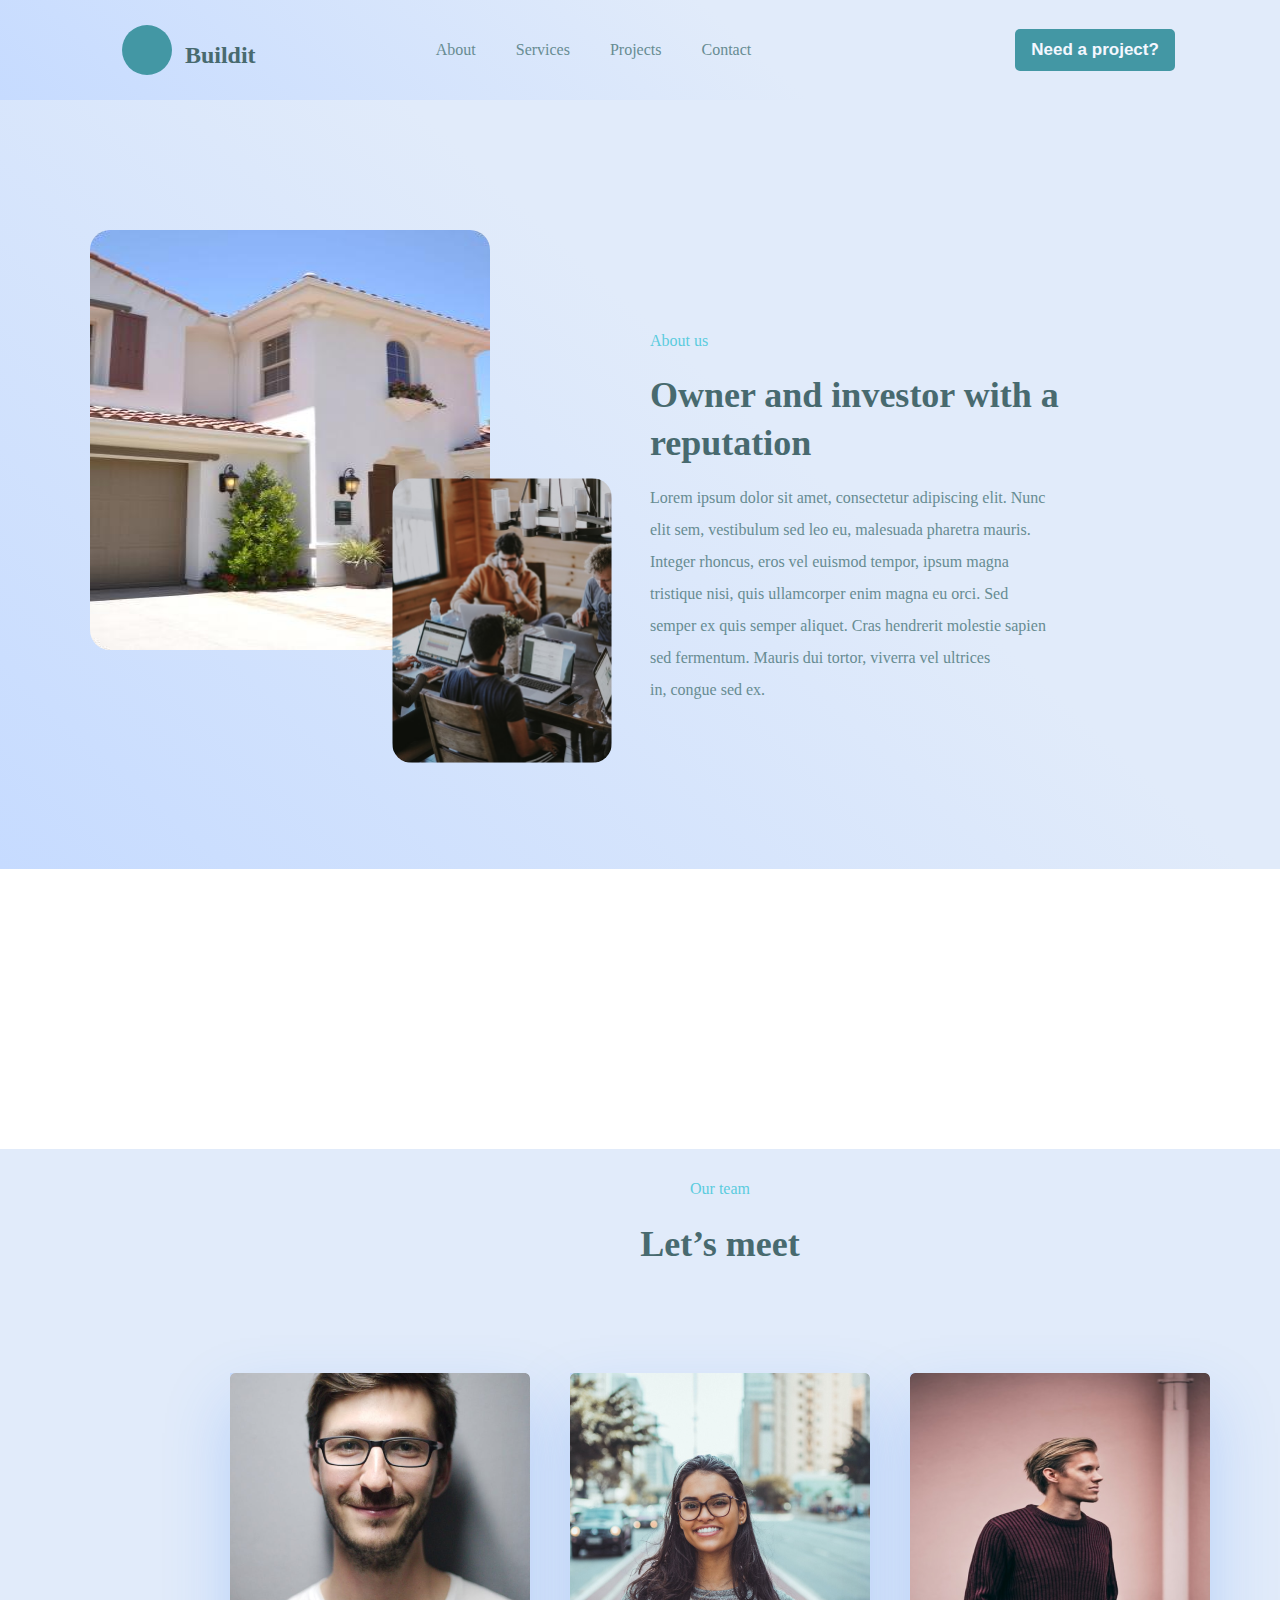
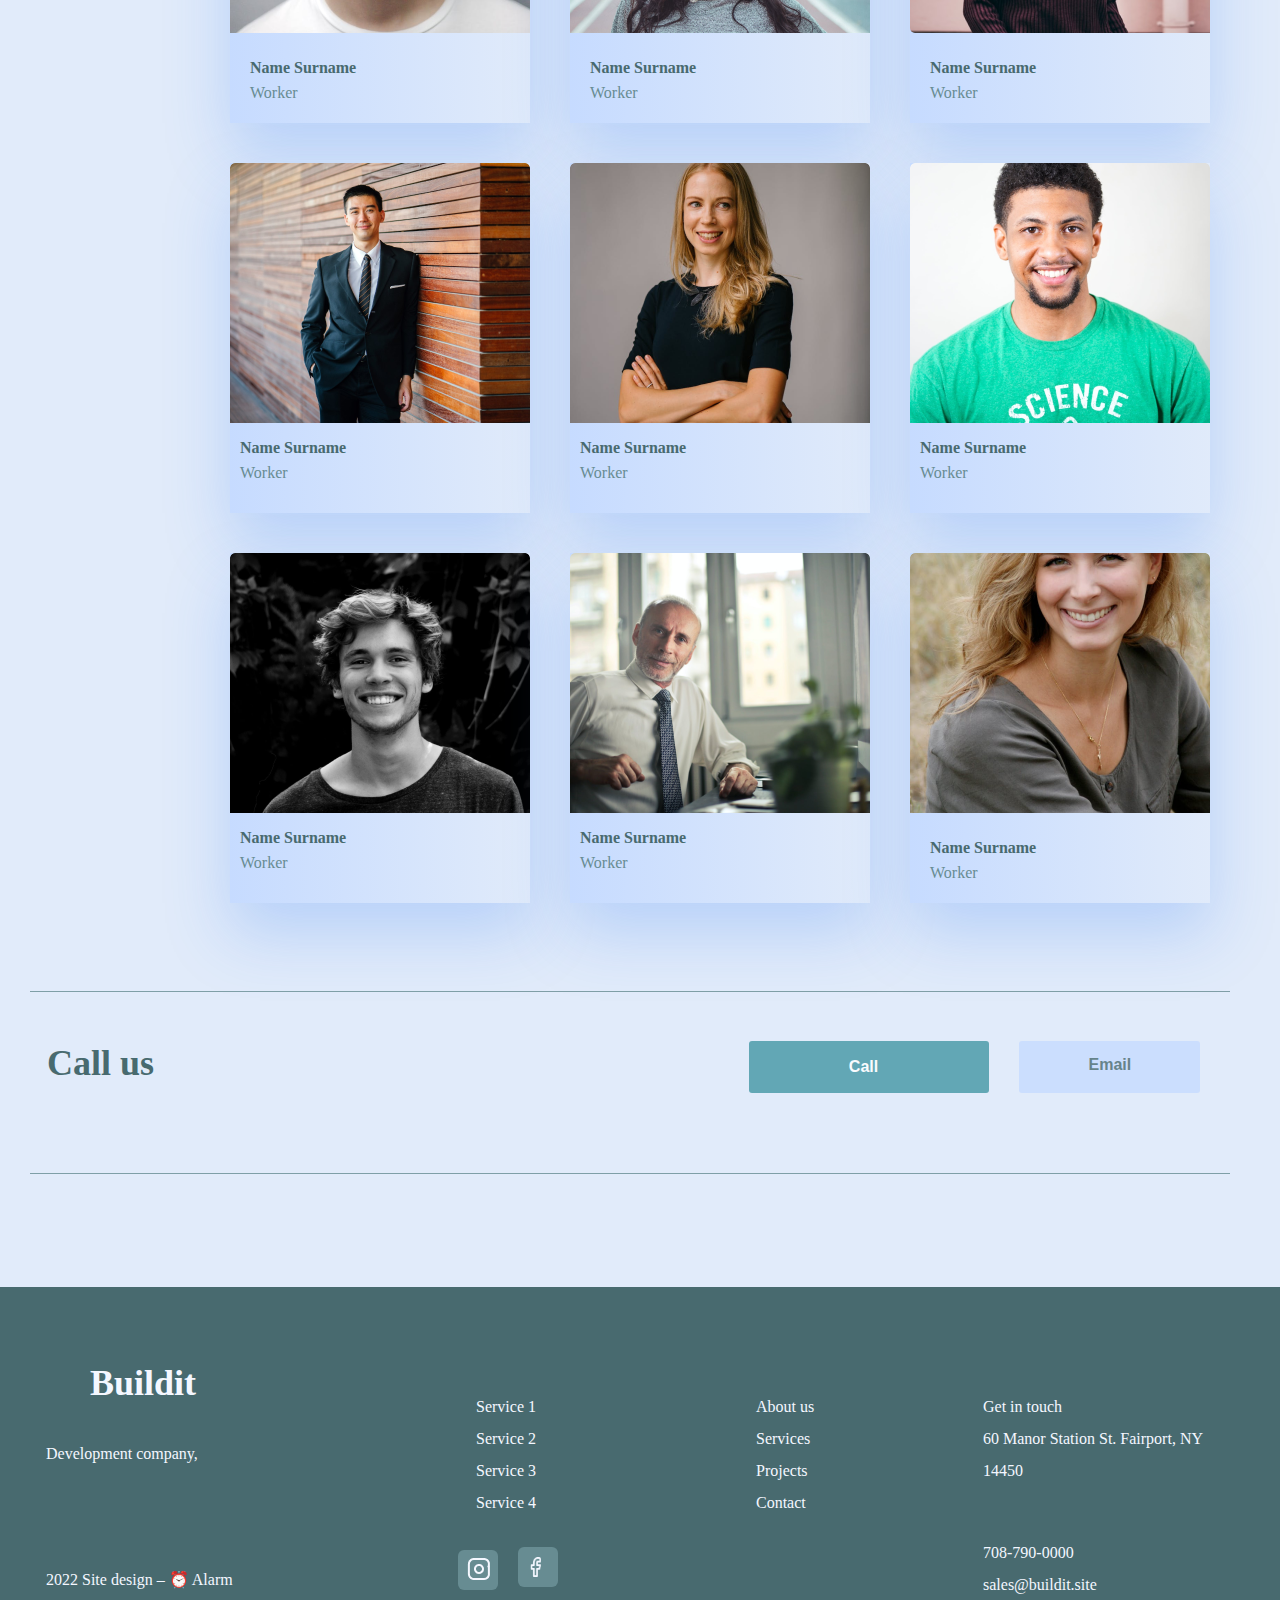
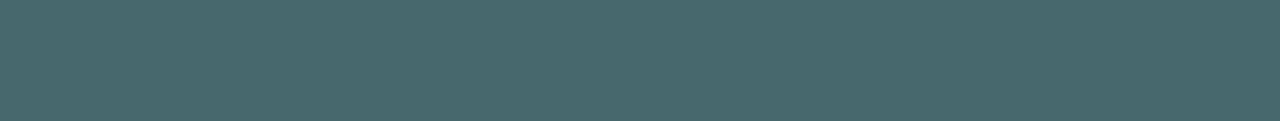
==== commit 89364d06: "mynewcommit" ====
--- a/web-site1/index.html
+++ b/web-site1/index.html
@@ -5,7 +5,7 @@
     <meta charset="UTF-8">
     <meta http-equiv="X-UA-Compatible" content="IE=edge">
     <meta name="viewport" content="width=device-width, initial-scale=1.0">
-    <title>web-site</title>
+    <title>About</title>
     <link rel="stylesheet" href="style.css">
 
 </head>
--- a/web-site1/style.css
+++ b/web-site1/style.css
@@ -1002,10 +1002,10 @@
 .bg2{
 
   
-  background-image: url(file:///home/ero/web-site-works3/web-site1/folder-img/Bg.png) ;
+  background-image:  url(file:///home/ero/web-site-works3/web-site1/folder-img/Bg.png);
   background-repeat: no-repeat;
- background-color: rgba(198, 219, 255, 1);
- opacity: 1.11;
+background-color: #C6DBFF;
+ opacity: 0,5;
 
   background-size: contain;
   
@@ -1023,6 +1023,25 @@
  
 }
 
+
+header button{
+  background: linear-gradient(0deg, #4397A4, #4397A4),
+  linear-gradient(104.26deg, rgba(67, 151, 164, 0.2) 0.88%, rgba(91, 204, 222, 0.2) 99.89%);
+  width:  160px;
+  height:  42px;
+  border-radius: 5px;
+  border: none;
+  cursor: pointer;
+  margin-right: 143px;
+}
+
+header button h3{
+  font-size: 17px;
+font-weight: 700;
+color: rgba(244, 247, 255, 1);
+line-height: 22px;
+
+}
 
 
 .text2{
@@ -1110,6 +1129,13 @@
 
 }
 
+.cards{
+  width:  (700px);
+height:  (1,772px);
+gap: 40px;
+
+}
+
 .card1{
   width: 300px;
   height: 350px;
@@ -1346,4 +1372,203 @@
   font-size: 16px;
   line-height: 32px;
   color: rgba(103, 140, 146, 1);
+}
+
+.card1 img{
+  width: 300px;
+  height: 260px;
+  top: 3px;
+ 
+  
+  
+}
+
+.card2 img{
+  width: 300px;
+  height: 260px;
+  top: 3px;
+ 
+  
+}
+
+.card3 img{
+  width: 300px;
+height: 260px;
+top: 3px;
+
+
+}
+
+.card4 img{
+  width: 300px;
+  height: 260px;
+  top: 3px;
+
+  
+}
+
+.card5 img{
+  width: 300px;
+  height: 260px;
+  top: 3px;
+  
+  
+}
+
+.card6 img{
+  width: 300px;
+  height: 260px;
+  top: 3px;
+  
+  
+}
+
+.card7 img{
+  width: 300px;
+  height: 260px;
+  top: 3px;
+ 
+  
+}
+
+.card8 img{
+  width: 300px;
+  height: 260px;
+  top: 3px;
+ 
+  
+}
+
+.card9 img{
+  width: 300px;
+  height: 260px;
+  top: 3px;
+
+  
+}
+
+
+.row4{
+  display: flex;
+  justify-content: center;
+  width: (700px);
+height:  (690px);
+padding: 20px;
+gap: 40px;
+
+}
+
+.card10{
+  width: 300px;
+  height: 350px;
+  background: linear-gradient(88.65deg, #C6DBFF 0%, #E1EBFA 100%);
+  box-shadow: 0px 30px 60px 0px rgba(59, 130, 246, 0.25);
+}
+
+.text-card10 h3{
+  width: 214px;
+  height: 20px;
+  font-weight: 700;
+  font-size: 16px;
+  line-height: 22px;
+  color: rgba(72, 106, 111, 1);
+  margin-left: 10px;
+  margin-top: 7px;
+}
+
+.text-card10 h4{
+  width: 260px;
+  height: 20px;
+  font-weight: 500;
+  font-size: 16px;
+  line-height: 32px;
+  color: rgba(103, 140, 146, 1);
+  margin-left: 10px;
+  margin-top: 7px;
+}
+
+
+.card11{
+  width: 300px;
+  height: 350px;
+  background: linear-gradient(88.65deg, #C6DBFF 0%, #E1EBFA 100%);
+  box-shadow: 0px 30px 60px 0px rgba(59, 130, 246, 0.25);
+}
+
+.text-card11 h3{
+  width: 214px;
+  height: 20px;
+  font-weight: 700;
+  font-size: 16px;
+  line-height: 22px;
+  color: rgba(72, 106, 111, 1);
+  margin-left: 10px;
+  margin-top: 7;
+}
+
+.text-card11 h4 {
+  width: 260px;
+  height: 20px;
+  font-weight: 500;
+  font-size: 16px;
+  line-height: 32px;
+  color: rgba(103, 140, 146, 1);
+  margin-left: 10px;
+  margin-top: 7px;
+
+}
+
+.card12{
+  width: 300px;
+  height: 350px;
+  background: linear-gradient(88.65deg, #C6DBFF 0%, #E1EBFA 100%);
+  box-shadow: 0px 30px 60px 0px rgba(59, 130, 246, 0.25);
+}
+
+.text-card12 h3{
+  width: 214px;
+  height: 20px;
+  font-weight: 700;
+  font-size: 16px;
+  line-height: 22px;
+  color: rgba(72, 106, 111, 1);
+  margin-left: 10px;
+  margin-top: 7px;
+}
+
+
+.text-card12 h4{
+  width: 260px;
+  height: 20px;
+  font-weight: 500;
+  font-size: 16px;
+  line-height: 32px;
+  color: rgba(103, 140, 146, 1);
+  margin-left: 10px;
+  margin-top: 7px;
+}
+
+
+ .buttons2{
+  width: 600px;
+  height: 400px;
+  margin: auto 600px;
+ }
+
+ .buttons2 .btn1{
+  width: Fixed (208px);
+height:  (52px);
+padding: 15px, 55px, 15px, 55px;
+border-radius: 3px;
+gap: 10px;
+
+ }
+
+.bg7{
+  width: 1440px;
+height: 434px;
+left: 1px;
+background: linear-gradient(42.43deg, #C6DBFF 0%, #E1EBFA 52.25%);
+
+
 }